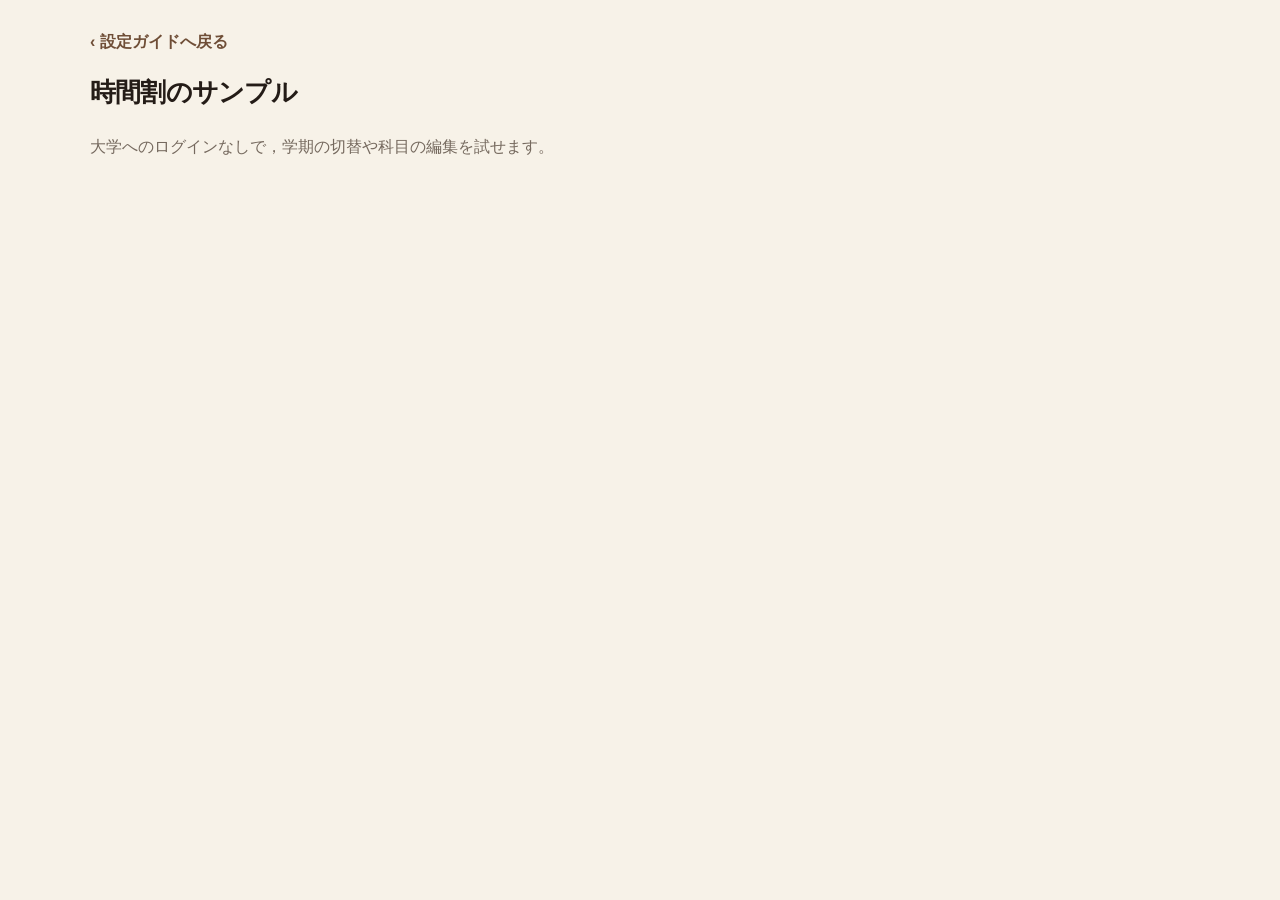
==== Waseda Moodle Auto Login/Waseda Moodle Auto Login/Resources/demo/index.html @ 8be2d78b "Add calendar icon and offline timetable sample for App Store update" ====
<!doctype html>
<html lang="ja"><head><meta charset="utf-8"><meta name="viewport" content="width=device-width, initial-scale=1">
<meta http-equiv="Content-Security-Policy" content="default-src 'self'; connect-src 'none'">
<title>時間割のサンプル | Campus SSO Helper</title>
<link rel="stylesheet" href="../legal/styles.css"><link rel="stylesheet" href="timetable.css">
<link rel="stylesheet" href="sample.css"></head>
<body><header><nav><a href="../Base.lproj/Main.html">‹ 設定ガイドへ戻る</a></nav>
<h1>時間割のサンプル</h1><p>大学へのログインなしで，学期の切替や科目の編集を試せます。</p></header>
<main id="region-main"></main><script src="sample.js"></script><script src="timetable-core.js"></script>
<script src="timetable.js"></script></body></html>
---- Waseda Moodle Auto Login/Waseda Moodle Auto Login/Resources/legal/styles.css ----
:root {
  color-scheme: light;
  --ink: #241c17;
  --muted: #75695e;
  --paper: #f7f2e8;
  --surface: #fffcf7;
  --cocoa: #6f4e37;
  --sand: #c5a37c;
  --line: rgba(83, 59, 44, 0.18);
  --shadow: rgba(76, 52, 39, 0.11);
}

* {
  box-sizing: border-box;
}

html {
  scroll-behavior: smooth;
}

body {
  margin: 0;
  color: var(--ink);
  background: var(--paper);
  font-family: -apple-system, BlinkMacSystemFont, "Hiragino Sans", "Yu Gothic", sans-serif;
  line-height: 1.8;
}

a {
  color: inherit;
  text-underline-offset: 0.2em;
}

.hero,
.page-header {
  color: #fffaf3;
  background:
    radial-gradient(circle at 74% 18%, rgba(224, 196, 160, 0.28), transparent 30rem),
    linear-gradient(145deg, #261c17, #5a4032 58%, #2e211b);
}

.hero {
  min-height: 72vh;
  display: grid;
  grid-template-rows: auto 1fr;
}

.nav {
  width: min(1080px, calc(100% - 40px));
  margin: 0 auto;
  padding: 24px 0;
  display: flex;
  align-items: center;
  justify-content: space-between;
}

.nav a {
  text-decoration: none;
}

.brand {
  font-size: 1.15rem;
  font-weight: 750;
  letter-spacing: -0.03em;
}

.hero-content,
.page-header > div {
  width: min(1080px, calc(100% - 40px));
  margin: auto;
  padding: 72px 0 100px;
}

.page-header > div {
  padding-top: 52px;
}

.eyebrow,
.section-label {
  margin: 0 0 12px;
  color: #e0c4a0;
  font-size: 0.74rem;
  font-weight: 750;
  letter-spacing: 0.18em;
}

.section-label {
  color: var(--cocoa);
}

h1,
h2,
h3,
p {
  margin-top: 0;
}

h1 {
  margin-bottom: 28px;
  max-width: 800px;
  font-size: clamp(3rem, 8.5vw, 7rem);
  line-height: 1;
  letter-spacing: -0.06em;
}

.page-header h1 {
  font-size: clamp(2.6rem, 7vw, 5.4rem);
}

.lead {
  max-width: 690px;
  color: rgba(255, 255, 255, 0.8);
  font-size: clamp(1rem, 2vw, 1.24rem);
}

.updated {
  color: rgba(255, 255, 255, 0.65);
}

main > section,
.policy {
  width: min(1080px, calc(100% - 40px));
  margin: 0 auto;
  padding: 88px 0;
}

h2 {
  margin-bottom: 36px;
  font-size: clamp(2rem, 4vw, 3.2rem);
  line-height: 1.2;
  letter-spacing: -0.04em;
}

h3 {
  margin-bottom: 8px;
  font-size: 1.08rem;
}

.steps {
  list-style: none;
  margin: 0;
  padding: 0;
  display: grid;
  grid-template-columns: repeat(3, 1fr);
  gap: 18px;
}

.steps li,
.faq-grid article {
  border: 1px solid var(--line);
  border-radius: 24px;
  background: rgba(255, 252, 247, 0.8);
  box-shadow: 0 12px 32px var(--shadow);
}

.steps li {
  padding: 28px;
}

.steps li > span {
  width: 36px;
  height: 36px;
  margin-bottom: 38px;
  display: grid;
  place-items: center;
  border-radius: 999px;
  color: #fff;
  background: var(--cocoa);
  font-size: 0.82rem;
  font-weight: 750;
}

.steps p,
.faq-grid p,
.contact p,
.notice p,
.policy p,
.policy li {
  color: var(--muted);
}

.tinted {
  position: relative;
}

.tinted::before {
  position: absolute;
  z-index: -1;
  inset: 28px -28px;
  border-radius: 36px;
  background: rgba(197, 163, 124, 0.18);
  content: "";
}

.faq-grid {
  display: grid;
  grid-template-columns: repeat(2, 1fr);
  gap: 18px;
}

.faq-grid article {
  padding: 28px;
}

.contact {
  text-align: center;
}

.contact p {
  max-width: 660px;
  margin: 0 auto 28px;
}

.button {
  display: inline-block;
  padding: 13px 22px;
  border-radius: 999px;
  color: #fff;
  background: var(--cocoa);
  box-shadow: 0 8px 20px rgba(76, 52, 39, 0.2);
  text-decoration: none;
  font-weight: 700;
}

.notice {
  padding-top: 42px;
}

.notice p {
  max-width: 760px;
}

.policy {
  max-width: 780px;
}

.policy section {
  padding: 28px 0;
  border-bottom: 1px solid var(--line);
}

.policy h2 {
  margin-bottom: 14px;
  font-size: 1.5rem;
}

code {
  overflow-wrap: anywhere;
}

footer {
  width: min(1080px, calc(100% - 40px));
  margin: 0 auto;
  padding: 32px 0 48px;
  display: flex;
  justify-content: space-between;
  border-top: 1px solid var(--line);
  color: var(--muted);
  font-size: 0.86rem;
}

@media (max-width: 760px) {
  .hero {
    min-height: 630px;
  }

  .hero-content,
  .page-header > div {
    padding: 56px 0 76px;
  }

  .steps,
  .faq-grid {
    grid-template-columns: 1fr;
  }

  main > section,
  .policy {
    padding: 66px 0;
  }

  .tinted::before {
    inset: 22px -12px;
  }

  footer {
    gap: 16px;
    flex-direction: column;
  }
}
---- Waseda Moodle Auto Login/Waseda Moodle Auto Login/Resources/demo/timetable.css ----
#csh-timetable {
  --csh-line: #d9e1e8;
  --csh-text: #18304a;
  color: var(--csh-text);
  margin: 0 0 1.5rem;
  font: 14px/1.45 system-ui, -apple-system, BlinkMacSystemFont, "Hiragino Kaku Gothic ProN", sans-serif;
}

.csh-original-overview { display: none !important; }

#csh-timetable .csh-header { display: flex; flex-wrap: wrap; align-items: center; justify-content: space-between; gap: .5rem; }
#csh-timetable h2 { margin: 0; font-size: 1.15rem; font-weight: 700; }
#csh-timetable h3 { font-size: 1rem; margin: 1rem 0 .5rem; }
#csh-timetable .csh-actions { display: flex; flex-wrap: wrap; gap: .4rem; }
#csh-timetable button, .csh-modal button { appearance: none; border: 1px solid #a9b7c7; border-radius: 7px; background: #fff; color: #18304a; padding: .44rem .65rem; cursor: pointer; font: inherit; }
#csh-timetable button:focus-visible, .csh-modal button:focus-visible, .csh-modal a:focus-visible { outline: 3px solid #f68526; outline-offset: 2px; }
#csh-timetable button:disabled { opacity: .5; cursor: wait; }
#csh-timetable .csh-status { min-height: 1.3rem; margin: .5rem 0; color: #526478; font-size: .85rem; }
#csh-timetable .csh-tabs { display: flex; gap: 0; overflow-x: auto; border: 1px solid var(--csh-line); margin: .6rem 0; scrollbar-width: thin; }
#csh-timetable .csh-tabs button { border: 0; border-bottom: 2px solid transparent; border-radius: 0; flex: none; white-space: nowrap; padding: .65rem .85rem; color: #526478; }
#csh-timetable .csh-tabs button.csh-active { color: #db5700; border-bottom-color: #ed6600; font-weight: 700; }
#csh-timetable .csh-scroll { max-width: 100%; overflow-x: auto; overscroll-behavior-inline: contain; }
#csh-timetable .csh-grid { display: grid; grid-template-columns: 3.3rem repeat(var(--csh-days), minmax(7.6rem, 1fr)); min-width: calc(3.3rem + var(--csh-days) * 7.6rem); border-top: 1px solid var(--csh-line); border-left: 1px solid var(--csh-line); }
#csh-timetable .csh-grid > * { border-right: 1px solid var(--csh-line); border-bottom: 1px solid var(--csh-line); }
#csh-timetable .csh-corner, #csh-timetable .csh-day-heading { min-height: 2rem; display: grid; place-items: center; background: #f7f9fb; font-weight: 700; }
#csh-timetable .csh-time { min-height: 7rem; display: flex; flex-direction: column; align-items: center; justify-content: space-between; padding: .3rem 0; box-sizing: border-box; background: #f9fbfc; }
#csh-timetable .csh-time span { font-size: .72rem; color: #597087; }
#csh-timetable .csh-cell { min-height: 7rem; padding: .35rem; box-sizing: border-box; display: flex; flex-direction: column; gap: .35rem; }
#csh-timetable .csh-continuation { background: #f2f8f7; }
#csh-timetable .csh-card { min-width: 0; min-height: 5.9rem; background: #fff; border: 1px solid #e1e6eb; border-left: 5px solid #adb8bf; border-radius: 5px; box-shadow: 0 1px 2px #142b3e1c; padding: .4rem .4rem .3rem .5rem; position: relative; box-sizing: border-box; }
#csh-timetable .csh-card-title { display: block; color: #18304a; text-decoration: none; font-weight: 600; padding-right: 2.5rem; overflow-wrap: anywhere; }
#csh-timetable .csh-card-title:hover { text-decoration: underline; }
#csh-timetable .csh-card-room, #csh-timetable .csh-card-mode { color: #697987; font-size: .76rem; margin-top: .25rem; overflow-wrap: anywhere; }
#csh-timetable .csh-card-edit { position: absolute; right: .3rem; top: .3rem; padding: .2rem .35rem; font-size: .72rem; }
#csh-timetable .csh-note { border-left-color: #ef8a8a; }
#csh-timetable .csh-unplaced-list { display: grid; grid-template-columns: repeat(auto-fill, minmax(11.5rem, 1fr)); gap: .5rem; }
#csh-timetable .csh-unplaced-list .csh-card { min-height: 6.2rem; }
.csh-overlay { position: fixed; z-index: 2147483640; inset: 0; background: #0c203c8c; display: grid; place-items: center; padding: 1rem; box-sizing: border-box; }
.csh-modal { width: min(100%, 32rem); max-height: min(90vh, 56rem); overflow-y: auto; background: #fff; color: #18304a; border-radius: 12px; padding: 1rem; box-shadow: 0 1rem 3rem #07172766; font: 14px/1.45 system-ui, -apple-system, sans-serif; }
.csh-modal h3 { margin: 0 0 .6rem; font-size: 1.1rem; }
.csh-modal-links { display: flex; gap: 1rem; margin-bottom: .8rem; }
.csh-modal a { color: #005b9a; text-decoration: underline; }
.csh-placement-editor { border: 1px solid #dae2ea; border-radius: 8px; margin: .6rem 0; padding: .7rem; display: grid; grid-template-columns: repeat(2, 1fr); gap: .4rem; }
.csh-field { display: flex; flex-direction: column; gap: .2rem; margin: .45rem 0; font-weight: 600; }
.csh-field input:not([type="checkbox"]), .csh-field select, .csh-field textarea { min-width: 0; width: 100%; border: 1px solid #9baabb; border-radius: 6px; background: #fff; color: #18304a; padding: .4rem; box-sizing: border-box; font: inherit; }
.csh-field textarea { min-height: 4rem; }
.csh-field input[type="checkbox"] { width: 1.25rem; height: 1.25rem; }
.csh-modal-actions { display: flex; justify-content: flex-end; flex-wrap: wrap; gap: .5rem; margin-top: 1rem; }
.csh-modal button.csh-primary { background: #006d58; color: #fff; border-color: #006d58; }
.csh-modal button.csh-danger { color: #ae2e2e; border-color: #ddaaaa; }
.csh-error { color: #ad2424; min-height: 1rem; }

@media (max-width: 600px) {
  #csh-timetable .csh-header { align-items: flex-start; }
  #csh-timetable .csh-actions { width: 100%; }
  #csh-timetable .csh-grid { grid-template-columns: 3rem repeat(var(--csh-days), minmax(8.5rem, 1fr)); min-width: calc(3rem + var(--csh-days) * 8.5rem); }
  .csh-overlay { align-items: end; padding: 0; }
  .csh-modal { max-height: 92vh; width: 100%; border-radius: 16px 16px 0 0; padding-bottom: max(1rem, env(safe-area-inset-bottom)); }
}
---- Waseda Moodle Auto Login/Waseda Moodle Auto Login/Resources/demo/sample.css ----
body { margin: 0; padding: 28px 20px 48px; background: #f7f2e8; color: #241c17; }
header, main { max-width: 1100px; margin-inline: auto; }
header { padding-bottom: 12px; }
header nav a { color: #6f4e37; text-decoration: none; font-weight: 600; }
header h1 { font-size: 26px; letter-spacing: -.03em; margin-top: 22px; }
header p { color: #75695e; line-height: 1.7; }
.csh-title { color: #4b3428; }
.csh-tabs button.csh-active { border-color: #8c6445; color: #6f4e37; }
@media (max-width: 500px) { body { padding: 20px 14px 40px; } header h1 { font-size: 24px; } }
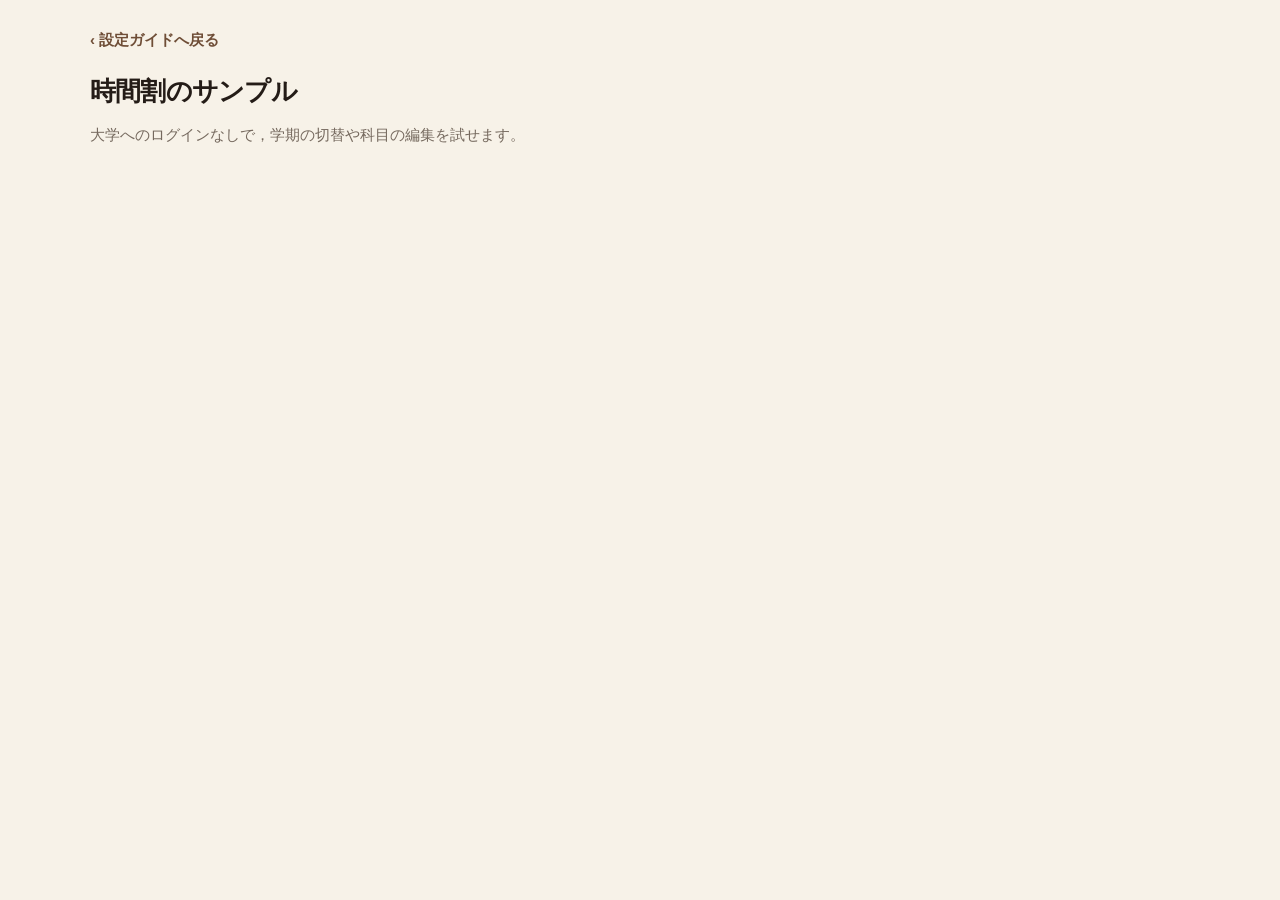
==== commit 4de9083c: "Refresh setup guide and tighten offline timetable layout" ====
--- a/Waseda Moodle Auto Login/Waseda Moodle Auto Login/Resources/demo/index.html
+++ b/Waseda Moodle Auto Login/Waseda Moodle Auto Login/Resources/demo/index.html
@@ -2,7 +2,7 @@
 <html lang="ja"><head><meta charset="utf-8"><meta name="viewport" content="width=device-width, initial-scale=1">
 <meta http-equiv="Content-Security-Policy" content="default-src 'self'; connect-src 'none'">
 <title>時間割のサンプル | Campus SSO Helper</title>
-<link rel="stylesheet" href="../legal/styles.css"><link rel="stylesheet" href="timetable.css">
+<link rel="stylesheet" href="timetable.css">
 <link rel="stylesheet" href="sample.css"></head>
 <body><header><nav><a href="../Base.lproj/Main.html">‹ 設定ガイドへ戻る</a></nav>
 <h1>時間割のサンプル</h1><p>大学へのログインなしで，学期の切替や科目の編集を試せます。</p></header>
--- a/Waseda Moodle Auto Login/Waseda Moodle Auto Login/Resources/demo/sample.css
+++ b/Waseda Moodle Auto Login/Waseda Moodle Auto Login/Resources/demo/sample.css
@@ -1,9 +1,12 @@
-body { margin: 0; padding: 28px 20px 48px; background: #f7f2e8; color: #241c17; }
+* { box-sizing: border-box; }
+body { margin: 0; padding: 28px 20px 48px; background: #f7f2e8; color: #241c17;
+  font: 15px/1.55 -apple-system, BlinkMacSystemFont, "Hiragino Sans", sans-serif; }
 header, main { max-width: 1100px; margin-inline: auto; }
 header { padding-bottom: 12px; }
 header nav a { color: #6f4e37; text-decoration: none; font-weight: 600; }
-header h1 { font-size: 26px; letter-spacing: -.03em; margin-top: 22px; }
-header p { color: #75695e; line-height: 1.7; }
-.csh-title { color: #4b3428; }
-.csh-tabs button.csh-active { border-color: #8c6445; color: #6f4e37; }
+header h1 { font-size: 26px; letter-spacing: -.03em; margin: 20px 0 10px; }
+header p { color: #75695e; line-height: 1.7; margin: 0; }
+#csh-timetable .csh-cell { background: #fffcf7; }
+#csh-timetable .csh-title { color: #4b3428; }
+#csh-timetable .csh-tabs button.csh-active { border-color: #8c6445; color: #6f4e37; }
 @media (max-width: 500px) { body { padding: 20px 14px 40px; } header h1 { font-size: 24px; } }
